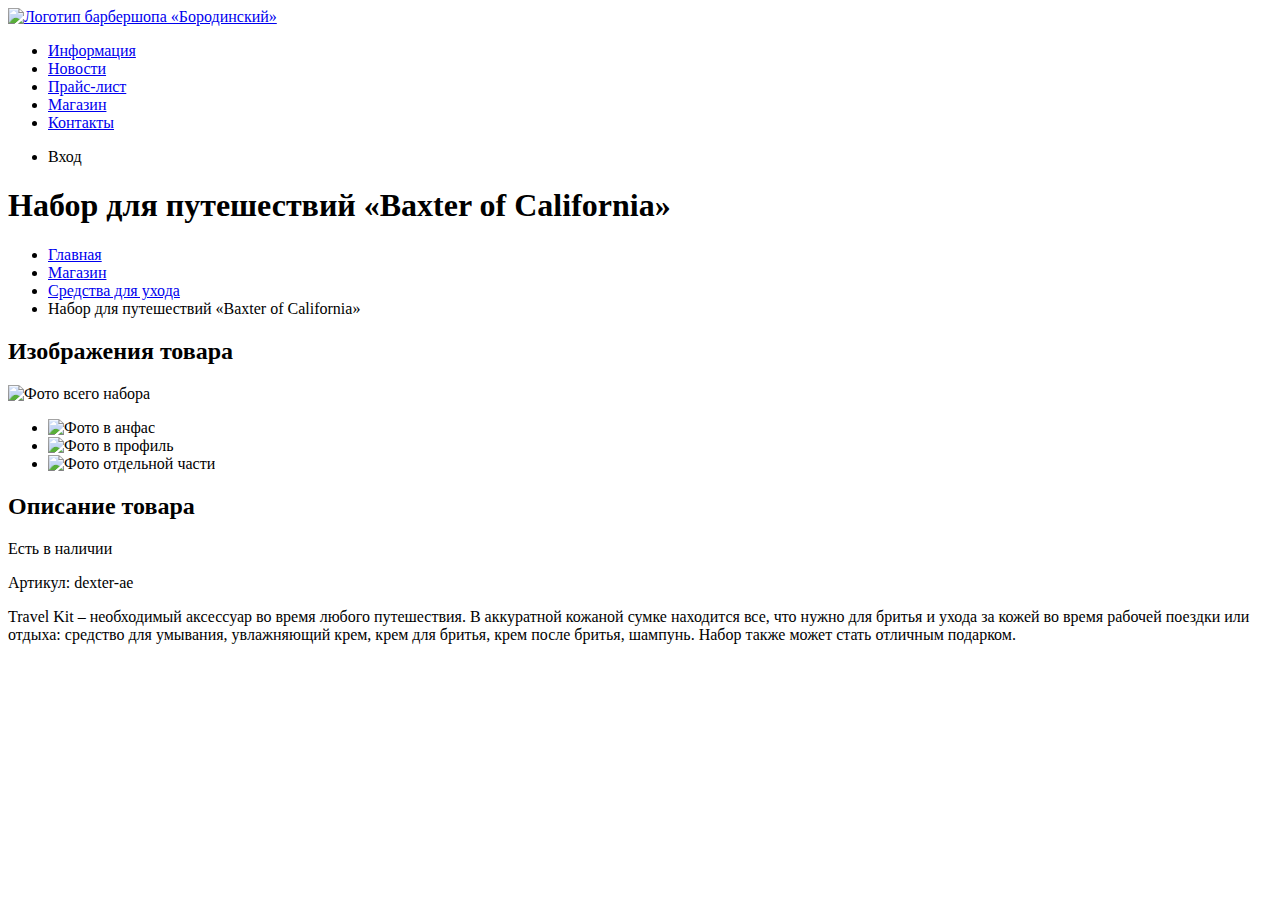
==== catalog-item.html @ 3d69b696 "Информация - абзацами" ====
<!DOCTYPE html>
<html lang="ru">
  <head>
    <meta charset="utf-8">
    <title></title>
  </head>
  <body>
    <header class="main-header">
      <nav class="main-navigation">
        <a class="main-header-logo" href="index.html">
          <img src="img/logo.svg" width="111" height="24" alt="Логотип барбершопа «Бородинский»">
        </a>
        <ul class="site-navigation">
          <li><a href="info.html">Информация</a></li>
          <li><a href="news.html">Новости</a></li>
          <li><a href="price.html">Прайс-лист</a></li>
           <li class="site-navigation-current"><a href="catalog.html">Магазин</a></li>
          <li><a href="contacts.html">Контакты</a></li>
        </ul>
        <ul class="user-navigation">
          <li class="login-link">Вход</li>
        </ul>
      </nav>
    </header>
    <main class="container">
      
      <h1 class="page-title">Набор для путешествий «Baxter of California»</h1>
      
      <ul class="breadcrumbs">
        <li><a href="index.html">Главная</a></li>
        <li><a href="#">Магазин</a></li>
        <li><a href="#">Средства для ухода</a></li>
        <li class="breadcrumbs-current">Набор для путешествий «Baxter of California»</li>
      </ul>
      
      <section class="product-photos">
        <h2 class="visually-hidden">Изображения товара</h2>
        <p class="product-photo-full">
          <img src="img/product-big.jpg" width="460" height="498" alt="Фото всего набора">
        </p>
        <ul class="product-photo-preview">
          <li><img src="img/product-small-1.jpg" width="140" height="149" alt="Фото в анфас"></li>
          <li><img src="img/product-small-2.jpg" width="140" height="149" alt="Фото в профиль"></li>
          <li><img src="img/product-small-3.jpg" width="140" height="149" alt="Фото отдельной части"></li>
        </ul>
      </section>
      
      <section class="product-info">
        <h2 class="visually-hidden">Описание товара</h2>
        <p class="product-availability">Есть в наличии</p>
        <p class="product-article">Артикул: dexter-ae</p>
        <p class="product-text">Travel Kit – необходимый аксессуар во время любого путешествия. В аккуратной кожаной сумке находится все, что нужно для бритья и ухода за кожей во время рабочей поездки или отдыха: средство для умывания, увлажняющий крем, крем для бритья, крем после бритья, шампунь. Набор также может стать отличным подарком.</p>
        
      </section>
      
    </main>  
  </body>
</html>
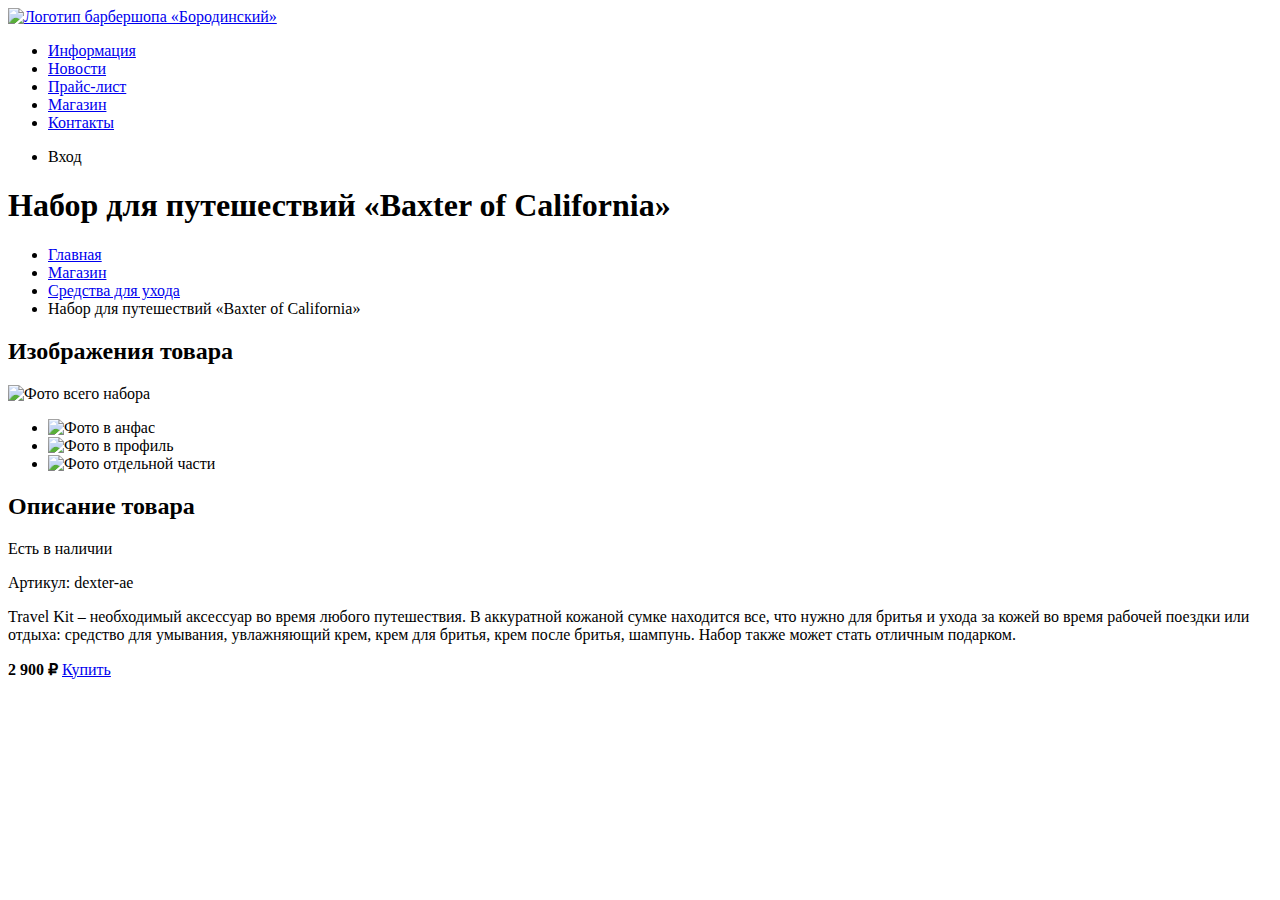
==== commit 561efb40: "Раздел с покупкой" ====
--- a/catalog-item.html
+++ b/catalog-item.html
@@ -50,6 +50,10 @@
         <p class="product-availability">Есть в наличии</p>
         <p class="product-article">Артикул: dexter-ae</p>
         <p class="product-text">Travel Kit – необходимый аксессуар во время любого путешествия. В аккуратной кожаной сумке находится все, что нужно для бритья и ухода за кожей во время рабочей поездки или отдыха: средство для умывания, увлажняющий крем, крем для бритья, крем после бритья, шампунь. Набор также может стать отличным подарком.</p>
+        <p class="product-price">
+          <b>2 900 ₽</b>
+          <a class="button" href="#">Купить</a>
+        </p>
         
       </section>
       
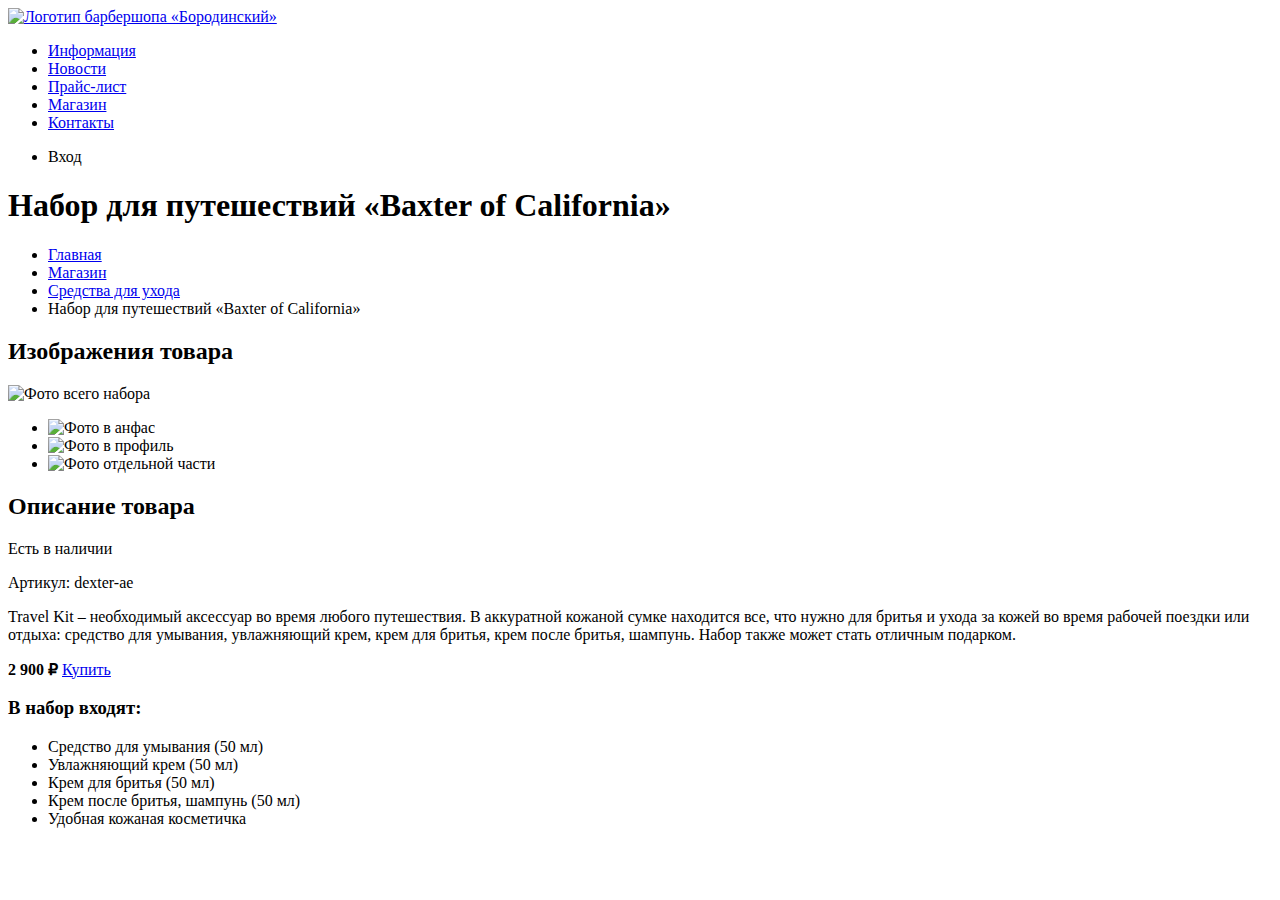
==== commit d74acdff: "Комплектация товара" ====
--- a/catalog-item.html
+++ b/catalog-item.html
@@ -54,7 +54,14 @@
           <b>2 900 ₽</b>
           <a class="button" href="#">Купить</a>
         </p>
-        
+        <h3>В набор входят:</h3>
+        <ul>
+          <li>Средство для умывания (50 мл)</li>
+          <li>Увлажняющий крем (50 мл)</li>
+          <li>Крем для бритья (50 мл)</li>
+          <li>Крем после бритья, шампунь (50 мл)</li>
+          <li>Удобная кожаная косметичка</li>
+        </ul>
       </section>
       
     </main>  
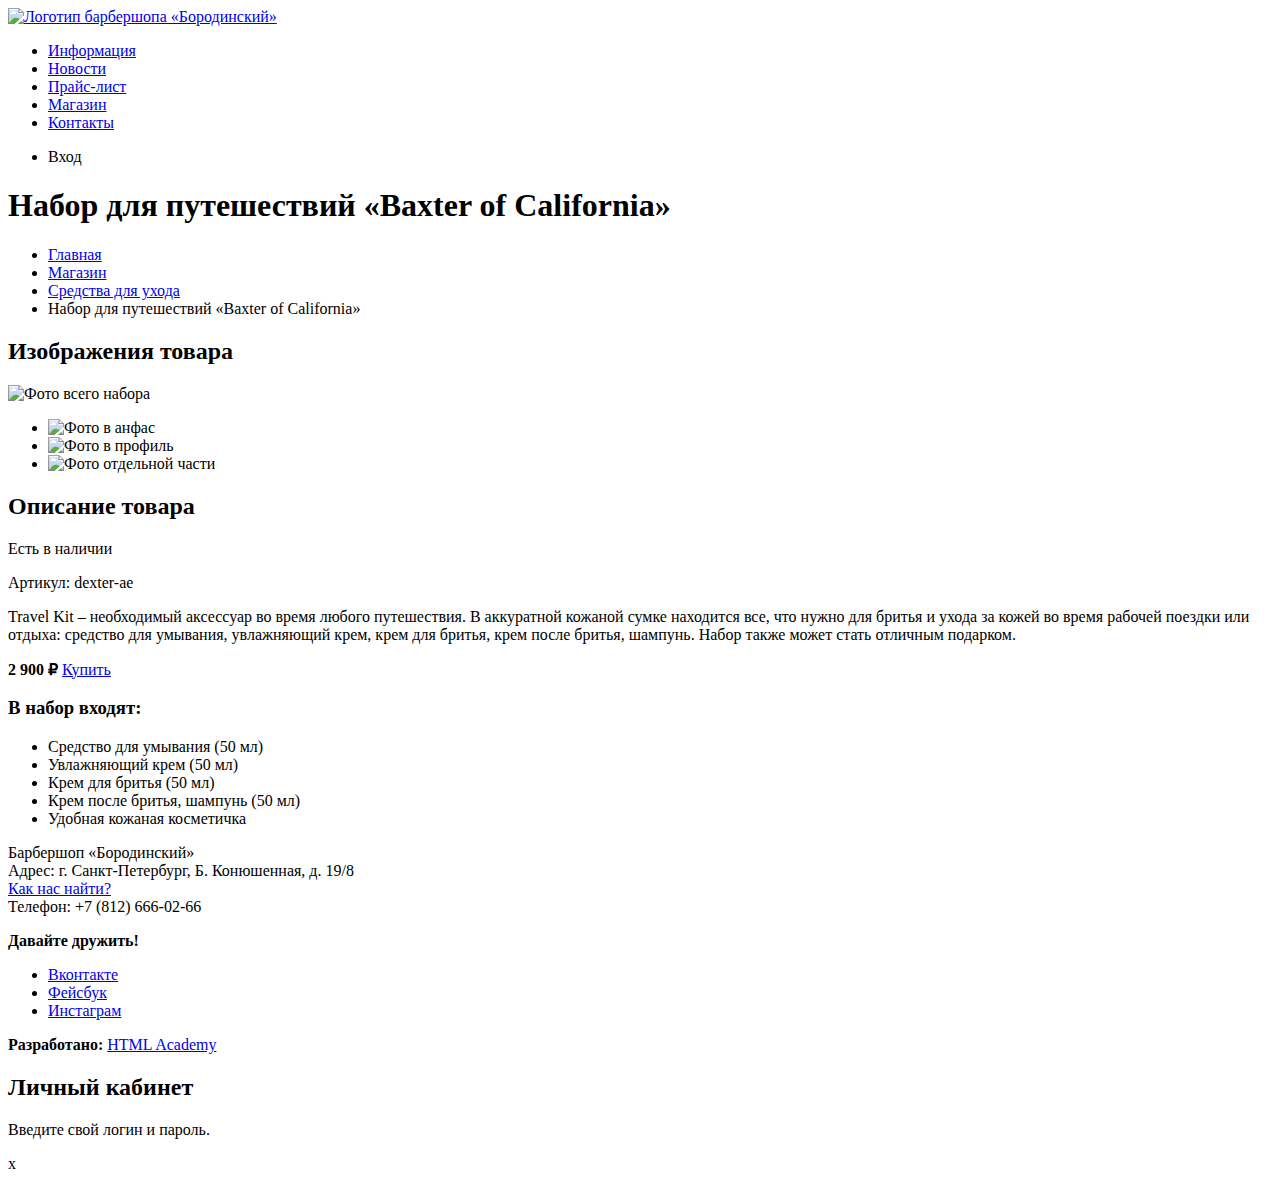
==== commit 37c85753: "Футер и модальное окно" ====
--- a/catalog-item.html
+++ b/catalog-item.html
@@ -63,7 +63,32 @@
           <li>Удобная кожаная косметичка</li>
         </ul>
       </section>
-      
-    </main>  
+    </main>
+    <footer class="main-footer">
+      <p class="footer-contacts">
+        Барбершоп «Бородинский»<br>
+        Адрес: г. Санкт-Петербург, Б. Конюшенная, д. 19/8<br>
+        <a href="map.html">Как нас найти?</a><br>
+        Телефон: +7 (812) 666-02-66
+      </p>
+      <div class="footer-social">
+        <b>Давайте дружить!</b>
+        <ul>
+          <li><a class="social-button" href="#">Вконтакте</a></li>
+          <li><a class="social-button" href="#">Фейсбук</a></li>
+          <li><a class="social-button" href="#">Инстаграм</a></li>
+        </ul>
+      </div>
+      <p class="footer-copyright">
+        <b>Разработано:</b> <a class="button" href="https://htmlacademy.ru">HTML Academy</a>
+      </p>
+    </footer>
+    
+    <section class="modal modal-login">
+      <h2>Личный кабинет</h2>
+      <p>Введите свой логин и пароль.</p>
+      <!-- Здесь будет форма -->
+      <span class="modal-close">x</span>
+    </section>
   </body>
 </html>
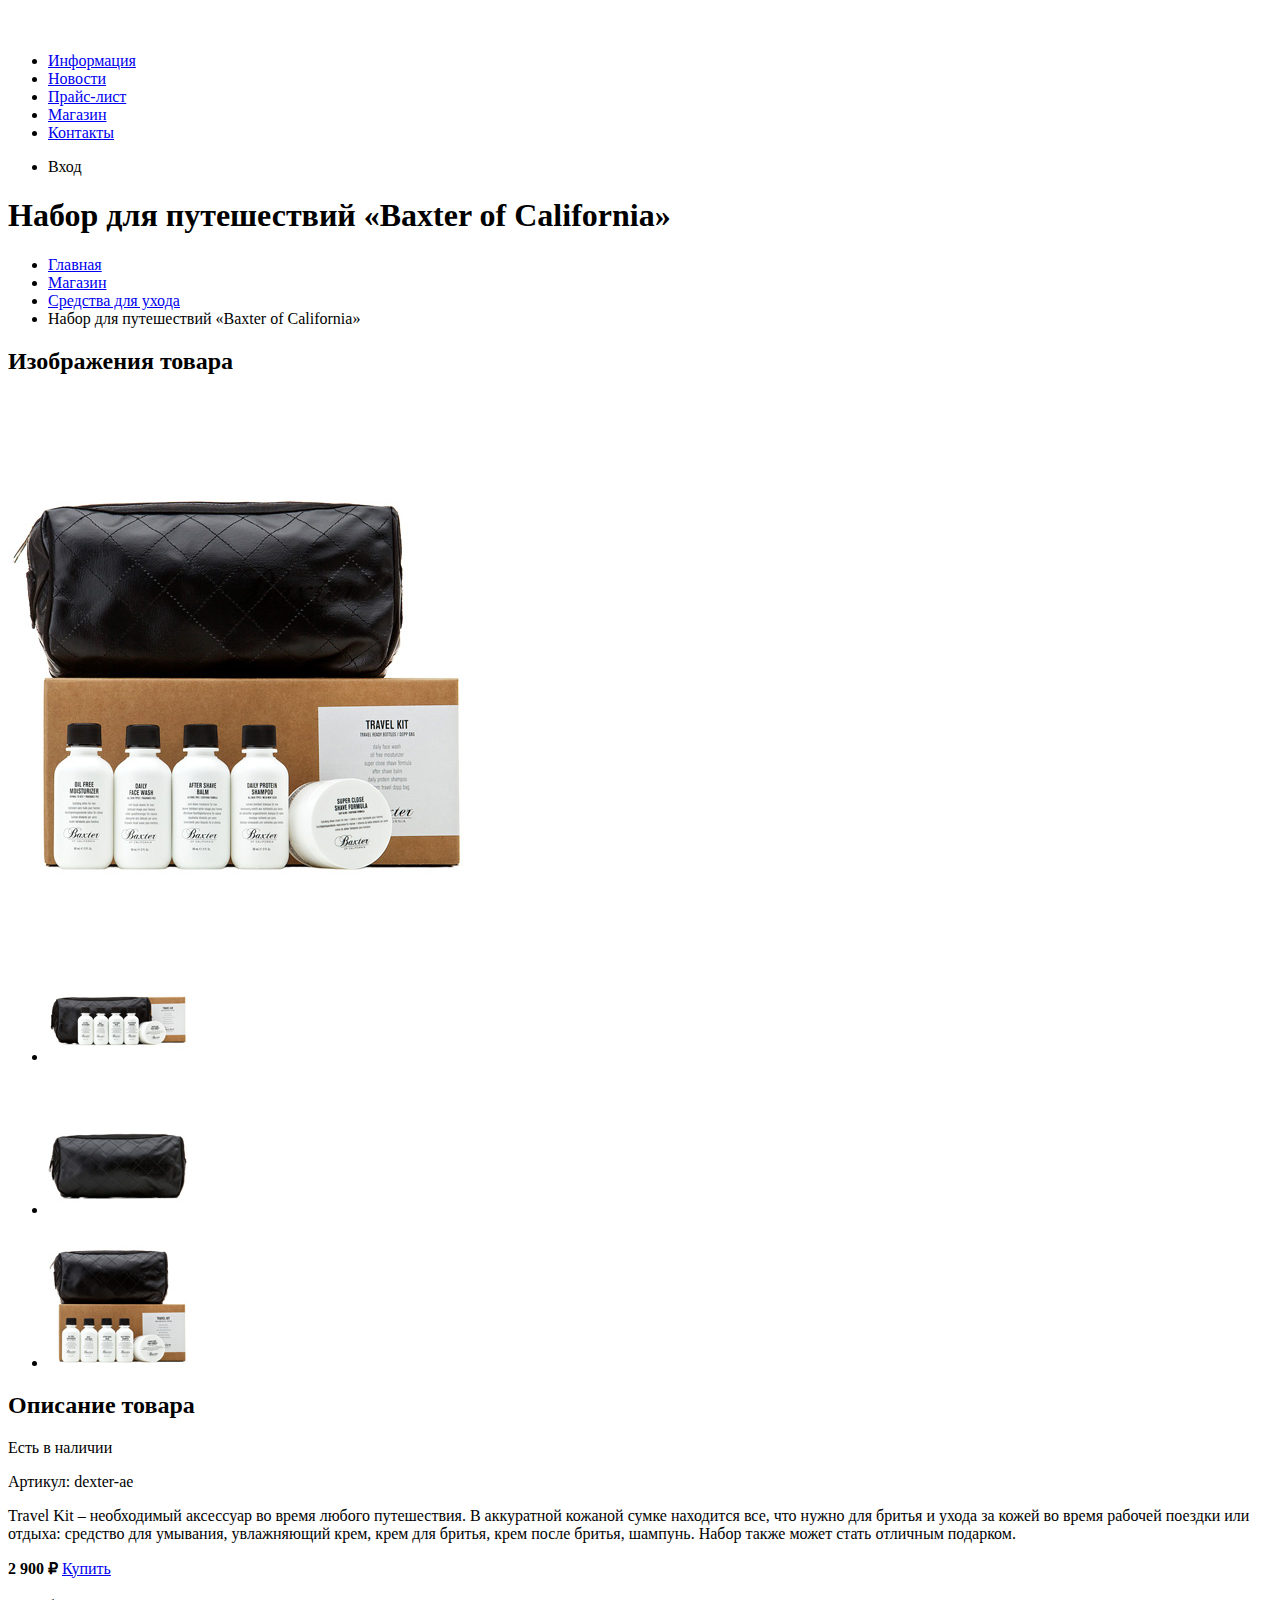
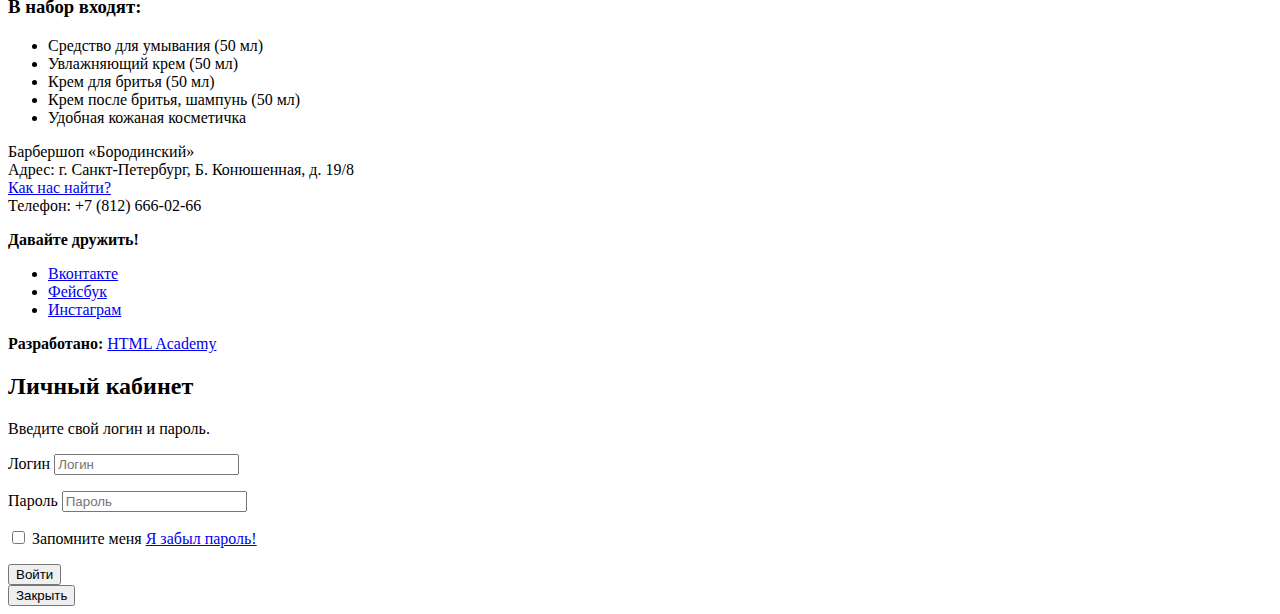
==== commit 98413f50: "Добавим доступную разметку этого попапа на все страницы проекта." ====
--- a/catalog-item.html
+++ b/catalog-item.html
@@ -87,8 +87,26 @@
     <section class="modal modal-login">
       <h2>Личный кабинет</h2>
       <p>Введите свой логин и пароль.</p>
-      <!-- Здесь будет форма -->
-      <span class="modal-close">x</span>
+      <form class="login-form" action="https://echo.htmlacademy.ru" method="post">
+        <p>
+          <label class="visually-hidden" for="user-login">Логин</label>
+          <input class="login-icon-user" id="user-login" type="text" name="login" placeholder="Логин">
+        </p>
+        <p>
+          <label class="visually-hidden" for="user-password">Пароль</label>
+          <input class="login-icon-password" id="user-password" type="password" name="password" placeholder="Пароль">
+        </p>
+        <p class="login-password-info">
+          <label class="login-checkbox">
+            <input type="checkbox" name="remember" class="visually-hidden">
+            <span class="checkbox-indicator"></span>
+            Запомните меня
+          </label>
+          <a class="restore" href="#">Я забыл пароль!</a>
+        </p>
+        <button class="button" type="submit">Войти</button>
+      </form>
+      <button class="modal-close" type="button">Закрыть</button>
     </section>
   </body>
 </html>
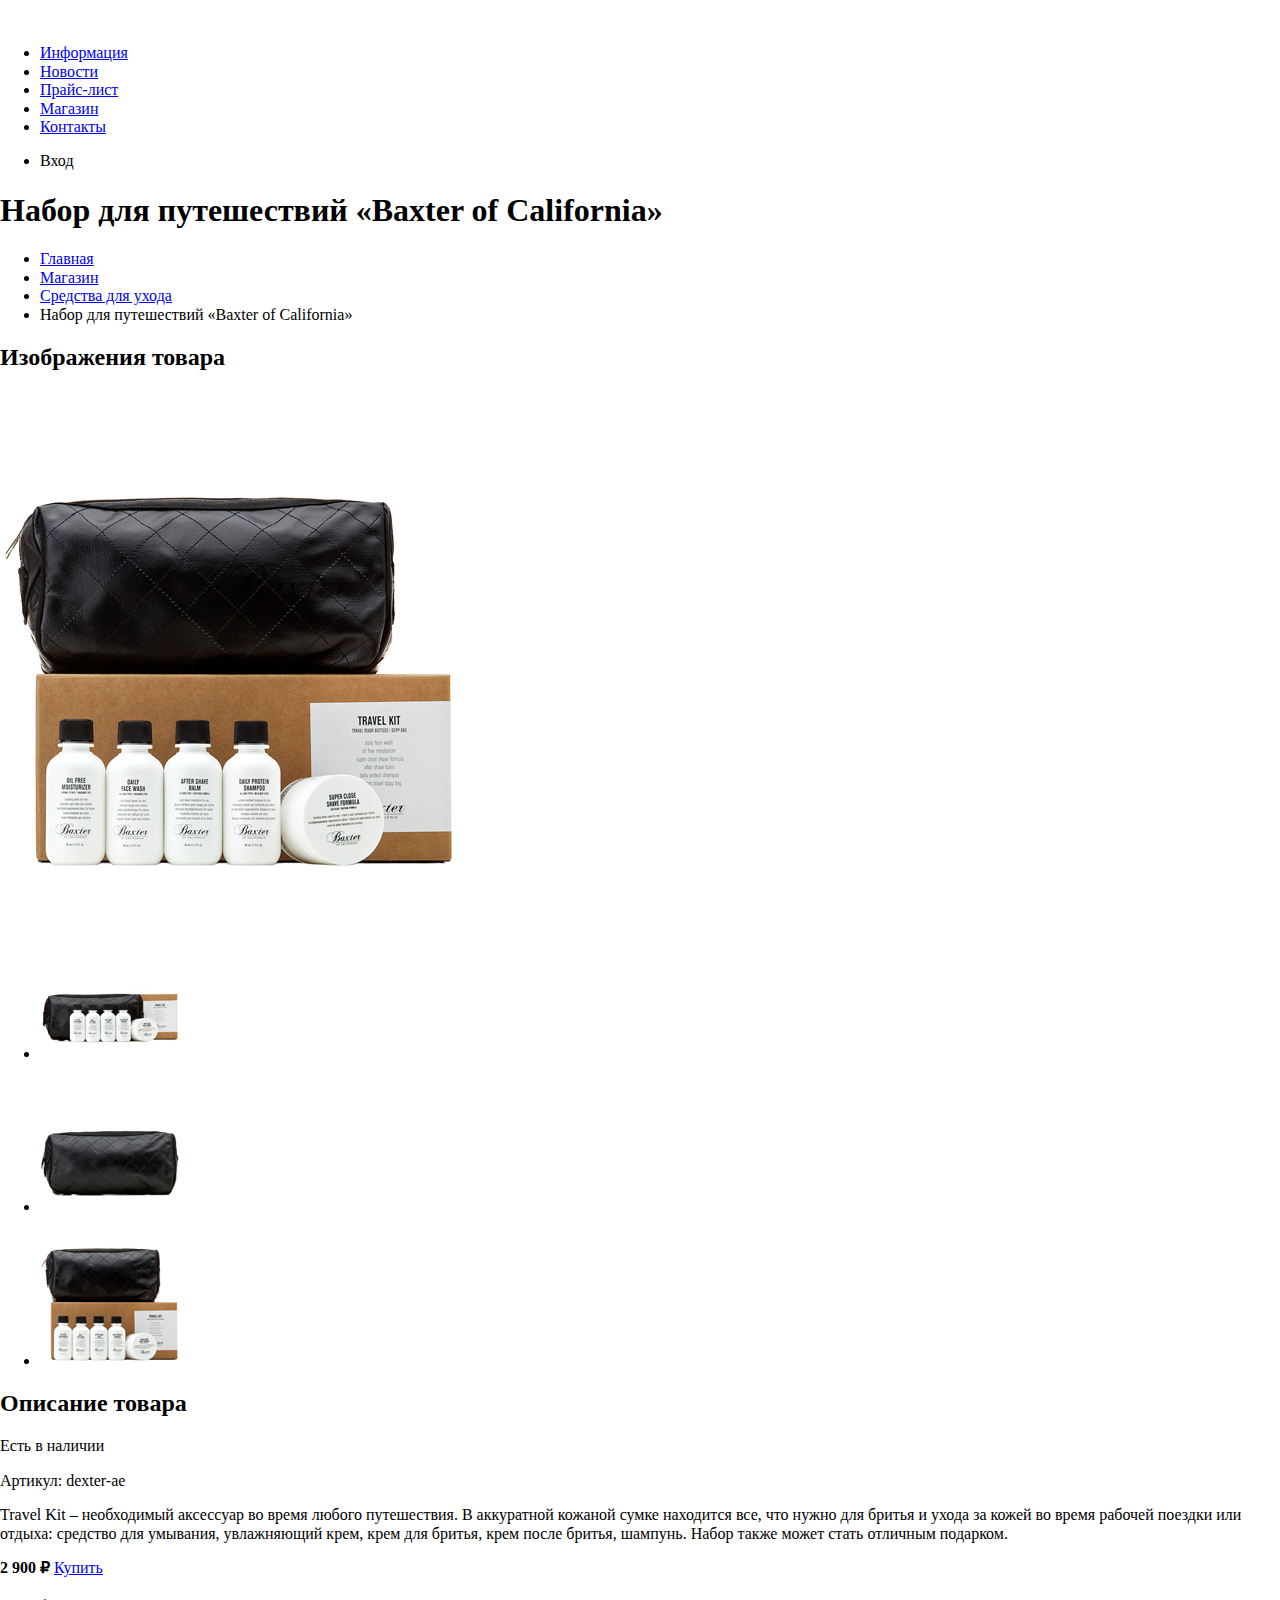
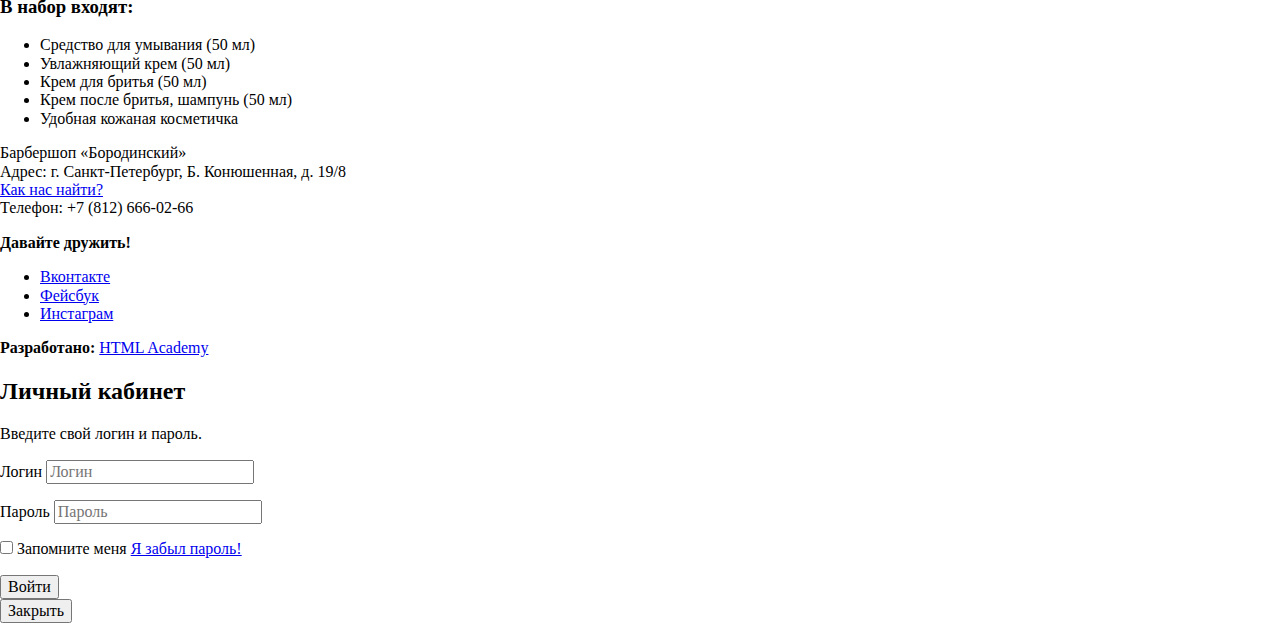
==== commit 0b4ed848: "Добавим normalize.css к нашему проекту." ====
--- a/catalog-item.html
+++ b/catalog-item.html
@@ -3,6 +3,8 @@
   <head>
     <meta charset="utf-8">
     <title></title>
+    <link href="https://fonts.googleapis.com/css?family=PT+Sans+Narrow:400,700&amp;subset=latin,cyrillic" rel="stylesheet">
+    <link href="css/normalize.css" rel="stylesheet">
   </head>
   <body>
     <header class="main-header">
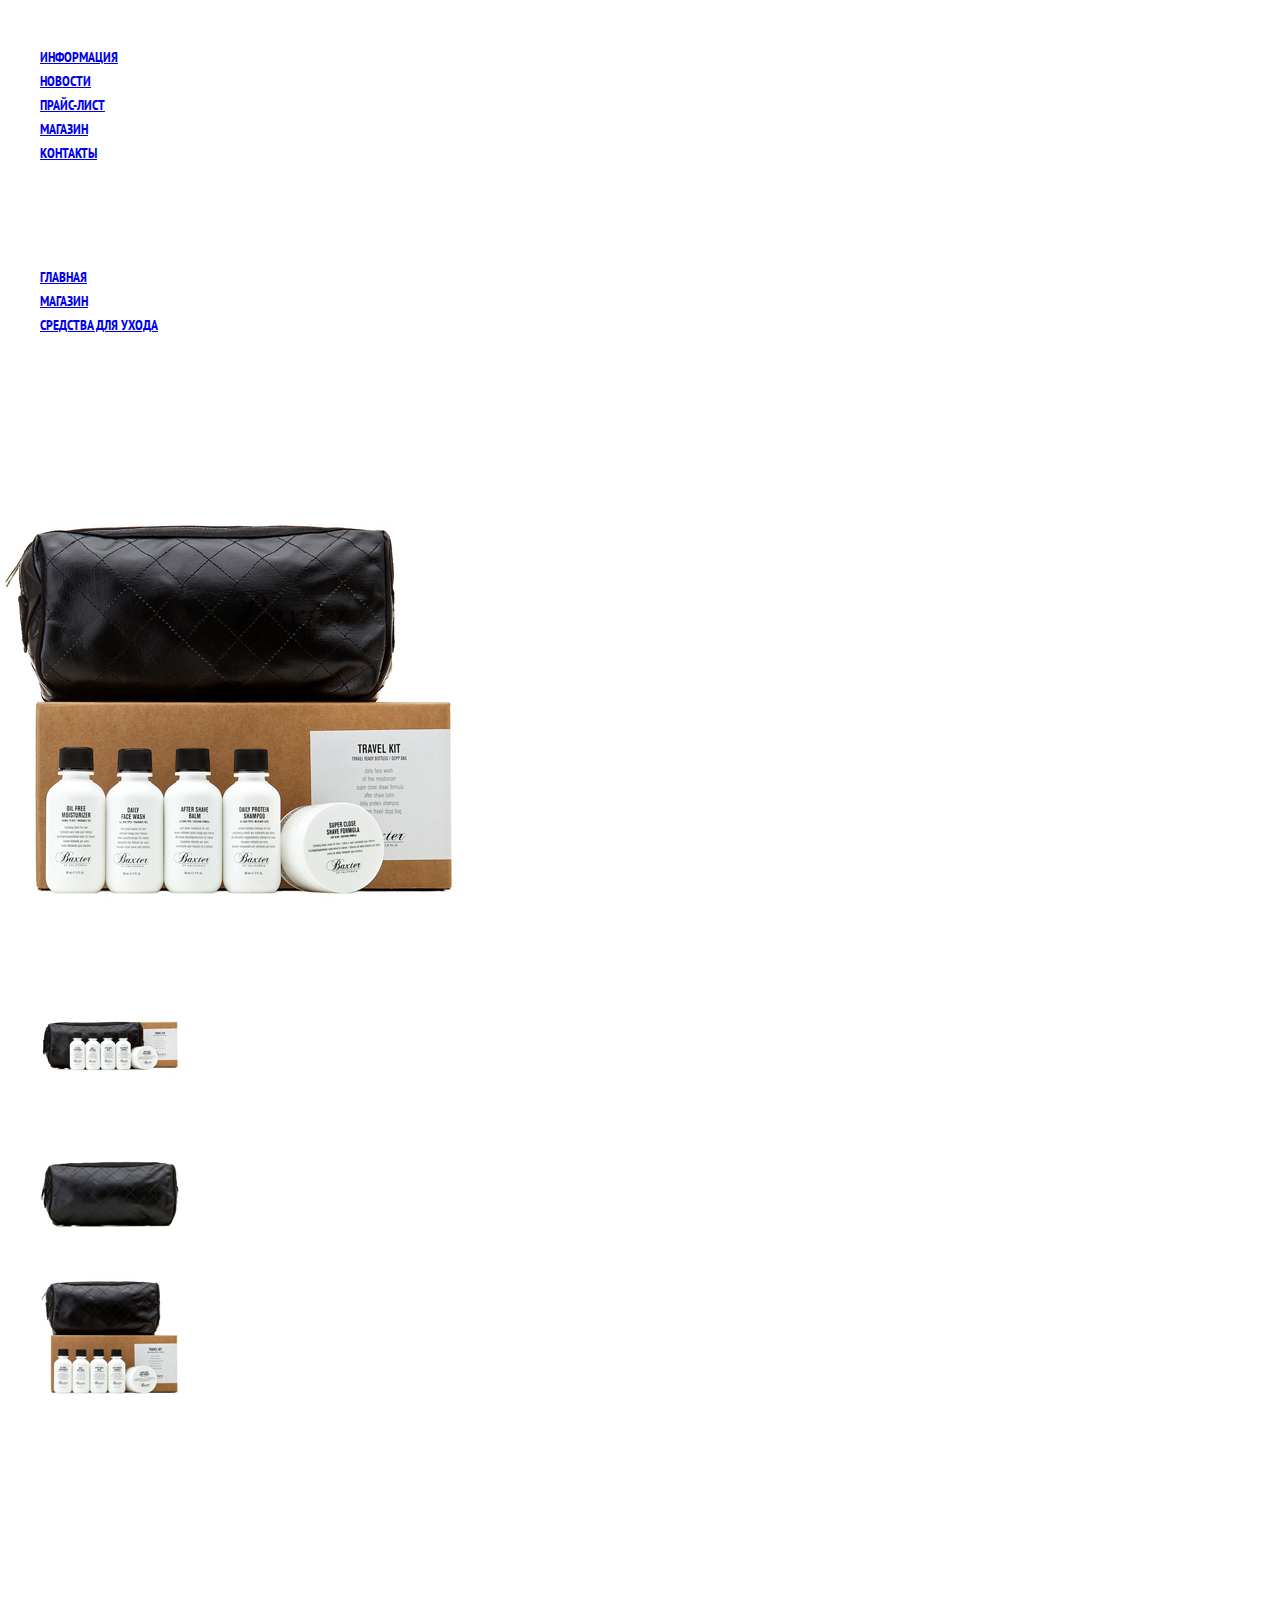
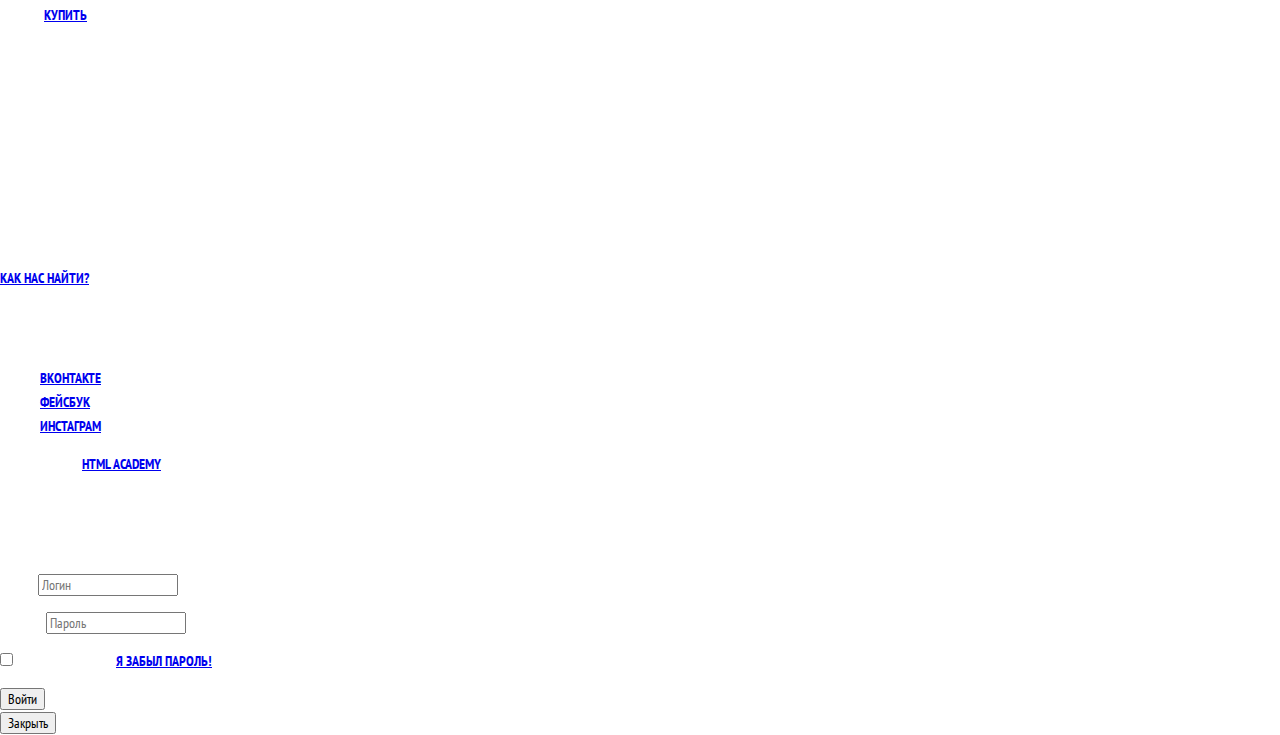
==== commit 0f3d01dd: "Переходим к стилизации. В первую очередь задаем стили для body." ====
--- a/catalog-item.html
+++ b/catalog-item.html
@@ -5,6 +5,7 @@
     <title></title>
     <link href="https://fonts.googleapis.com/css?family=PT+Sans+Narrow:400,700&amp;subset=latin,cyrillic" rel="stylesheet">
     <link href="css/normalize.css" rel="stylesheet">
+    <link rel="stylesheet" href="css/style.css">
   </head>
   <body>
     <header class="main-header">
--- a/css/style.css
+++ b/css/style.css
@@ -0,0 +1,11 @@
+body {
+    margin: 0;
+    padding: 0;
+  
+    font-family: "PT Sans Narrow", Arial, sans-serif;
+    font-size: 14px;
+    line-height: 24px;
+    font-weight: 700;
+    color: #ffffff;
+    text-transform: uppercase;
+  }